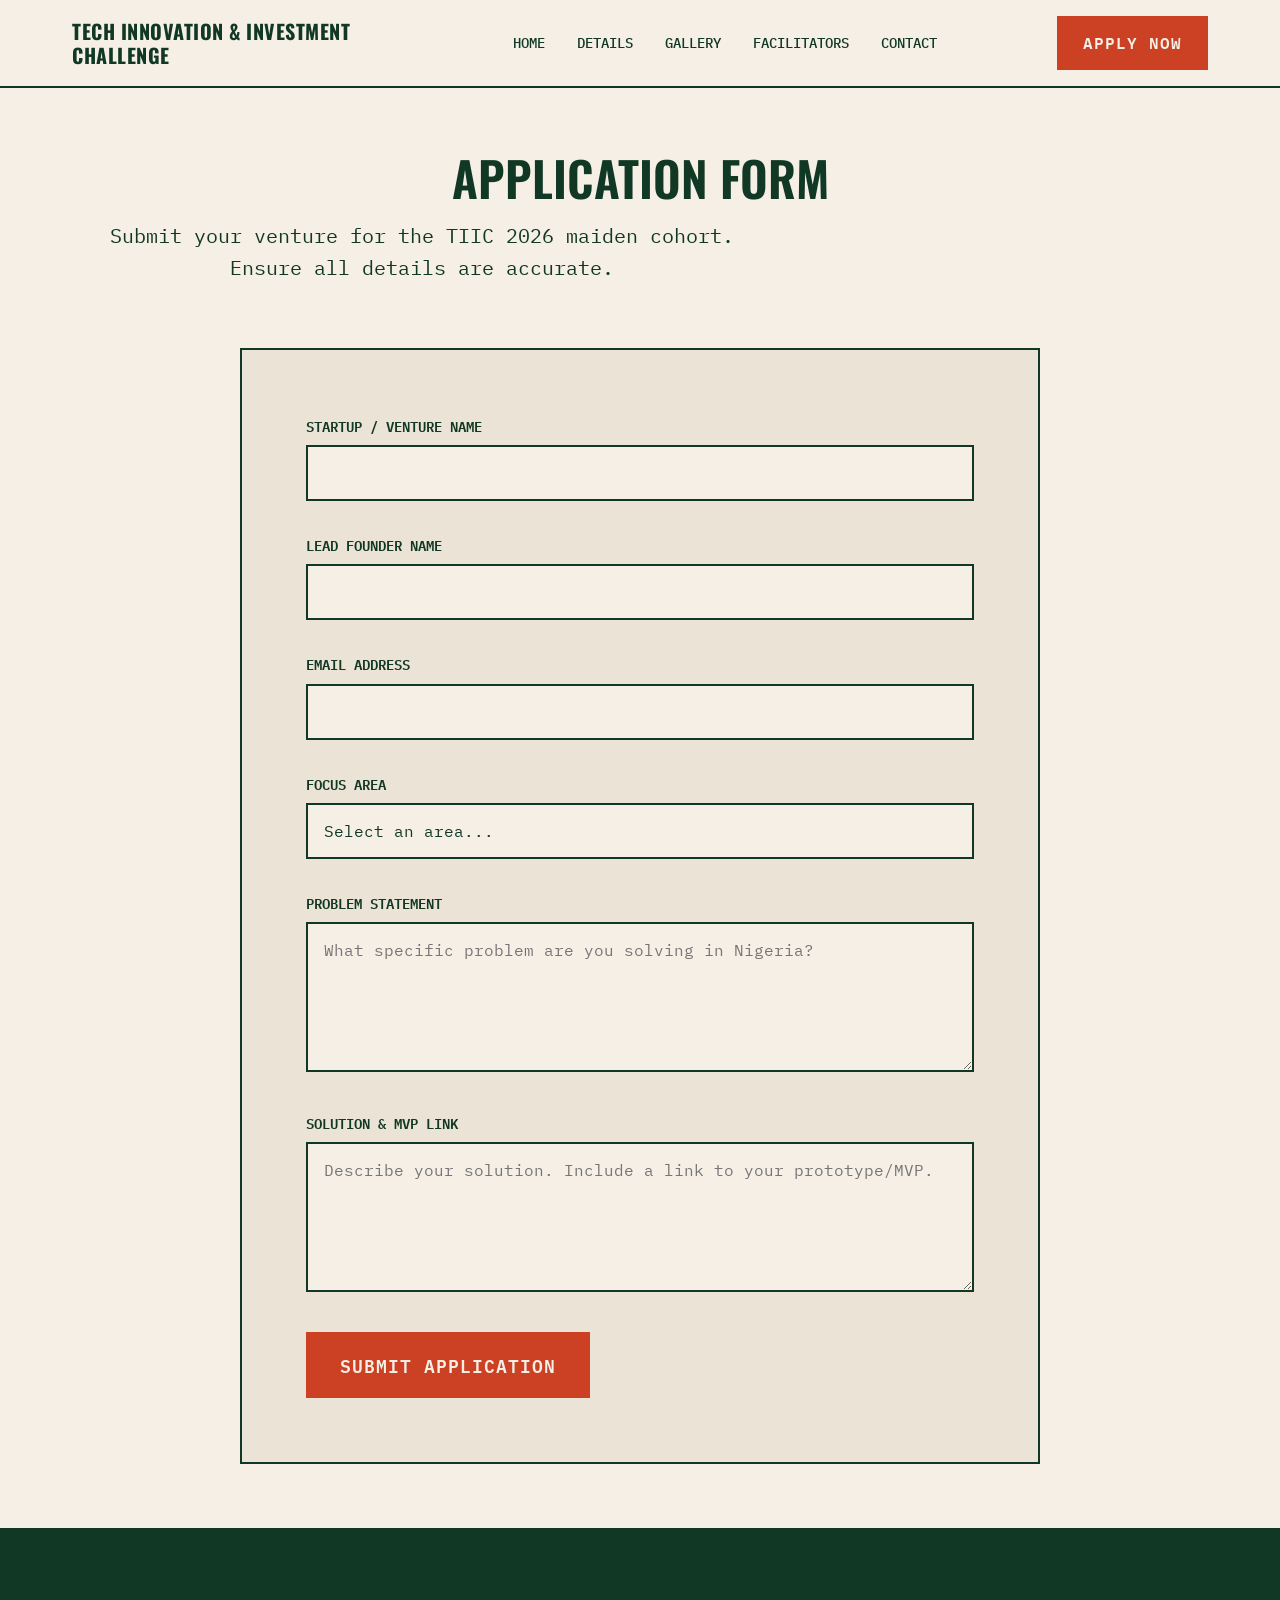
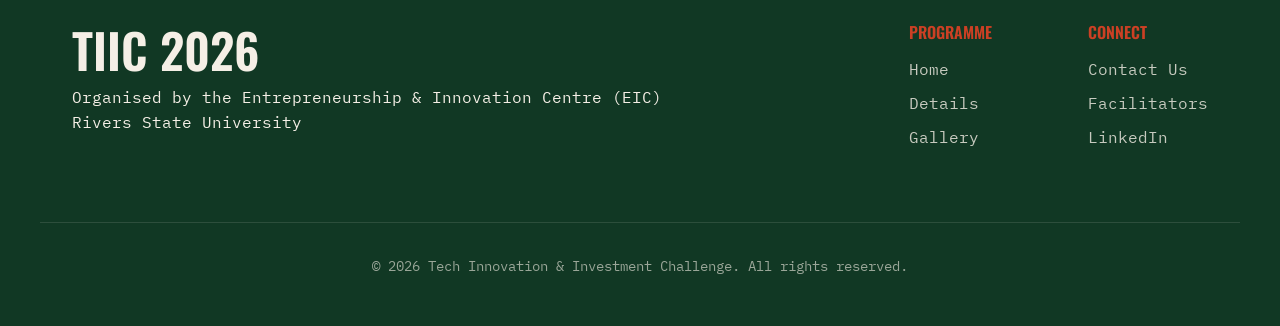
==== apply.html @ ac6bfbfc "Initial commit" ====
<!DOCTYPE html>
<html lang="en">
<head>
    <meta charset="UTF-8">
    <meta name="viewport" content="width=device-width, initial-scale=1.0">
    <title>Apply - TIIC 2026</title>
    <link rel="preconnect" href="https://fonts.googleapis.com">
    <link rel="preconnect" href="https://fonts.gstatic.com" crossorigin>
    <link href="https://fonts.googleapis.com/css2?family=IBM+Plex+Mono:wght@400;500;600&family=Oswald:wght@400;600;700&display=swap" rel="stylesheet">
    <link rel="stylesheet" href="style.css">
</head>
<body>
    <header class="site-header">
        <div class="container header-container">
            <div class="logo">
                <a href="index.html">
                    <span class="logo-abbr">TIIC</span>
                    <span class="logo-full">Tech Innovation &amp; Investment Challenge</span>
                </a>
            </div>
            <nav class="main-nav">
                <ul>
                    <li><a href="index.html">Home</a></li>
                    <li><a href="details.html">Details</a></li>
                    <li><a href="gallery.html">Gallery</a></li>
                    <li><a href="facilitators.html">Facilitators</a></li>
                    <li><a href="contact.html">Contact</a></li>
                </ul>
            </nav>
            <a href="apply.html" class="btn btn-primary cta-apply">Apply Now</a>
        </div>
    </header>

    <main>
        <section class="form-section">
            <div class="container">
                <div class="section-header text-center">
                    <h2>Application Form</h2>
                    <p class="section-lead">Submit your venture for the TIIC 2026 maiden cohort. Ensure all details are accurate.</p>
                </div>
                
                <div class="form-container">
                    <form action="#" method="POST">
                        <div class="form-group">
                            <label for="startup-name">Startup / Venture Name</label>
                            <input type="text" id="startup-name" class="form-control" required>
                        </div>
                        
                        <div class="form-group">
                            <label for="founder-name">Lead Founder Name</label>
                            <input type="text" id="founder-name" class="form-control" required>
                        </div>

                        <div class="form-group">
                            <label for="email">Email Address</label>
                            <input type="email" id="email" class="form-control" required>
                        </div>

                        <div class="form-group">
                            <label for="focus-area">Focus Area</label>
                            <select id="focus-area" class="form-control" required>
                                <option value="">Select an area...</option>
                                <option value="agritech">Agritech & Food Security</option>
                                <option value="healthtech">Healthtech & Biotech</option>
                                <option value="edtech">Edtech & Future of Work</option>
                                <option value="fintech">Fintech & Financial Inclusion</option>
                                <option value="cleantech">Cleantech & Renewable Energy</option>
                            </select>
                        </div>

                        <div class="form-group">
                            <label for="problem">Problem Statement</label>
                            <textarea id="problem" class="form-control" placeholder="What specific problem are you solving in Nigeria?" required></textarea>
                        </div>

                        <div class="form-group">
                            <label for="solution">Solution & MVP Link</label>
                            <textarea id="solution" class="form-control" placeholder="Describe your solution. Include a link to your prototype/MVP." required></textarea>
                        </div>

                        <button type="submit" class="btn btn-primary btn-large">Submit Application</button>
                    </form>
                </div>
            </div>
        </section>
    </main>

    <footer class="site-footer">
        <div class="container footer-container">
            <div class="footer-info">
                <h2>TIIC 2026</h2>
                <p>Organised by the Entrepreneurship & Innovation Centre (EIC)<br>Rivers State University</p>
            </div>
            <div class="footer-links">
                <div class="link-group">
                    <h4>Programme</h4>
                    <ul>
                        <li><a href="index.html">Home</a></li>
                        <li><a href="details.html">Details</a></li>
                        <li><a href="gallery.html">Gallery</a></li>
                    </ul>
                </div>
                <div class="link-group">
                    <h4>Connect</h4>
                    <ul>
                        <li><a href="contact.html">Contact Us</a></li>
                        <li><a href="facilitators.html">Facilitators</a></li>
                        <li><a href="#">LinkedIn</a></li>
                    </ul>
                </div>
            </div>
        </div>
        <div class="container footer-bottom">
            <p>&copy; 2026 Tech Innovation & Investment Challenge. All rights reserved.</p>
        </div>
    </footer>
    <script src="main.js"></script>
</body>
</html>
---- style.css ----
/* 
    TIIC 2026 - Stylesheet 
    Design Constraints: 
    - No navy/gold
    - No dotted pathways
    - No numbered circles for stages
    - No space grotesk / inter
    - No glassmorphism/gradient blobs
    - Fonts: Oswald (Display), IBM Plex Mono (Utility)
    - Colors: Deep green (Ink), Warm paper background, Red-Orange Accent
*/

:root {
    --bg-paper: #F5EFE6;
    --ink-dark: #113824;
    --ink-light: #2A5A41;
    --accent: #CC4024;
    --accent-hover: #A63018;
    
    --font-display: 'Oswald', sans-serif;
    --font-mono: 'IBM Plex Mono', monospace;
    --font-body: 'IBM Plex Mono', monospace;
    
    --spacing-sm: 1rem;
    --spacing-md: 2rem;
    --spacing-lg: 4rem;
    --spacing-xl: 6rem;
}

* {
    margin: 0;
    padding: 0;
    box-sizing: border-box;
}

body {
    background-color: var(--bg-paper);
    color: var(--ink-dark);
    font-family: var(--font-body);
    line-height: 1.6;
    font-size: 16px;
    -webkit-font-smoothing: antialiased;
}

h1, h2, h3, h4, h5, h6 {
    font-family: var(--font-display);
    text-transform: uppercase;
    line-height: 1.1;
    margin-bottom: var(--spacing-sm);
    font-weight: 600;
}

p {
    margin-bottom: var(--spacing-sm);
}

a {
    color: var(--ink-dark);
    text-decoration: none;
    transition: color 0.2s;
}

a:hover {
    color: var(--accent);
}

ul {
    list-style: none;
}

/* Layout */
.container {
    max-width: 1200px;
    margin: 0 auto;
    padding: 0 var(--spacing-md);
}

section {
    padding: var(--spacing-xl) 0;
    border-bottom: 2px solid var(--ink-dark);
}

section:last-of-type {
    border-bottom: none;
}

/* Buttons */
.btn {
    display: inline-block;
    font-family: var(--font-mono);
    font-weight: 600;
    padding: 0.75rem 1.5rem;
    text-transform: uppercase;
    letter-spacing: 1px;
    border: 2px solid var(--ink-dark);
    cursor: pointer;
    transition: all 0.2s;
}

.btn-primary {
    background-color: var(--accent);
    color: var(--bg-paper);
    border-color: var(--accent);
}

.btn-primary:hover {
    background-color: var(--accent-hover);
    color: var(--bg-paper);
    border-color: var(--accent-hover);
}

.btn-secondary {
    background-color: transparent;
    color: var(--ink-dark);
}

.btn-secondary:hover {
    background-color: var(--ink-dark);
    color: var(--bg-paper);
}

.btn-outline {
    background-color: transparent;
    color: var(--ink-dark);
}

.btn-outline:hover {
    background-color: var(--ink-dark);
    color: var(--bg-paper);
}

.btn-large {
    padding: 1rem 2rem;
    font-size: 1.125rem;
}

/* Header */
.site-header {
    border-bottom: 2px solid var(--ink-dark);
    padding: var(--spacing-sm) 0;
    position: sticky;
    top: 0;
    background-color: var(--bg-paper);
    z-index: 100;
}

.header-container {
    display: flex;
    justify-content: space-between;
    align-items: center;
}

.logo a {
    text-decoration: none;
    display: block;
    line-height: 1.2;
}

.logo-abbr {
    display: none;
}

.logo-full {
    font-family: var(--font-display);
    font-size: 1.25rem;
    font-weight: 700;
    text-transform: uppercase;
    letter-spacing: 0.5px;
    color: var(--ink-dark);
    opacity: 1;
    white-space: normal;
    word-break: keep-all;
    max-width: 320px;
    display: block;
}

.main-nav ul {
    display: flex;
    gap: var(--spacing-md);
    align-items: center;
}

.main-nav a {
    font-family: var(--font-mono);
    text-transform: uppercase;
    font-weight: 500;
    font-size: 0.85rem;
    position: relative;
    padding-bottom: 4px;
    color: var(--ink-dark);
}

/* Active page indicator */
.main-nav a.nav-active {
    color: var(--ink-dark);
}

.main-nav a.nav-active::after {
    content: '';
    position: absolute;
    bottom: -2px;
    left: 0;
    right: 0;
    height: 2px;
    background-color: var(--accent);
}

/* Hero Section */
.hero {
    padding: calc(var(--spacing-xl) * 1.5) 0;
    background-color: var(--ink-dark);
    color: var(--bg-paper);
    border-bottom: none;
}

.hero .hero-title {
    font-size: clamp(4rem, 8vw, 8rem);
    color: var(--bg-paper);
    margin-bottom: var(--spacing-md);
}

.hero .hero-subtitle {
    font-size: 1.25rem;
    max-width: 600px;
    margin-bottom: var(--spacing-lg);
    font-family: var(--font-mono);
}

.hero .btn-secondary {
    color: var(--bg-paper);
    border-color: var(--bg-paper);
}

.hero .btn-secondary:hover {
    background-color: var(--bg-paper);
    color: var(--ink-dark);
}

.hero-actions {
    display: flex;
    gap: var(--spacing-sm);
}

/* Section Headers */
.section-header {
    margin-bottom: var(--spacing-lg);
}

.section-header h2 {
    font-size: 3rem;
}

.section-lead {
    font-size: 1.25rem;
    max-width: 700px;
}

h2 {
    font-size: 3rem;
}

/* Grids */
.benefits-grid, .pillars-list, .support-grid {
    display: grid;
    grid-template-columns: repeat(auto-fit, minmax(300px, 1fr));
    gap: var(--spacing-md);
    border-top: 2px solid var(--ink-dark);
    padding-top: var(--spacing-md);
}

.vm-grid {
    display: grid;
    grid-template-columns: 1fr 1fr;
    gap: var(--spacing-lg);
}

.fe-grid {
    display: grid;
    grid-template-columns: repeat(auto-fit, minmax(300px, 1fr));
    gap: var(--spacing-md);
}

.benefit-card h3, .pillar h3, .support-item h3 {
    font-size: 1.5rem;
    margin-bottom: 0.5rem;
}

/* Specific styling for support */
.support-item {
    border-left: 2px solid var(--ink-dark);
    padding-left: var(--spacing-sm);
}

.mono-label {
    display: block;
    font-family: var(--font-mono);
    font-weight: 600;
    margin-bottom: 0.5rem;
    color: var(--accent);
}

/* Funnel Visual (The TIIC Journey) */
.journey-section {
    background-color: var(--ink-dark);
    color: var(--bg-paper);
}

.journey-section h2 {
    color: var(--bg-paper);
}

.journey-intro {
    margin-bottom: var(--spacing-lg);
}

.funnel-container {
    display: flex;
    flex-direction: column;
    align-items: center;
    gap: 1rem;
}

.funnel-stage {
    background-color: var(--bg-paper);
    color: var(--ink-dark);
    padding: var(--spacing-md);
    text-align: center;
    border: 2px solid var(--ink-dark);
}

.stage-label {
    display: block;
    font-family: var(--font-mono);
    font-weight: 600;
    text-transform: uppercase;
    font-size: 0.875rem;
    margin-bottom: 0.5rem;
    color: var(--accent);
}

/* Creating the funnel shape by decreasing width */
.stage-1 { width: 100%; }
.stage-2 { width: 85%; }
.stage-3 { width: 70%; }
.stage-4 { width: 55%; }
.stage-5 { width: 40%; background-color: var(--accent); color: var(--bg-paper); border-color: var(--accent); }
.stage-5 .stage-label { color: var(--bg-paper); }

.stage-content h3 {
    font-size: 1.5rem;
    margin-bottom: 0.5rem;
}

/* Timeline Ledger */
.timeline-intro {
    margin-bottom: var(--spacing-lg);
}

.timeline-ledger {
    border: 2px solid var(--ink-dark);
}

.ledger-row {
    display: flex;
    border-bottom: 2px solid var(--ink-dark);
}

.ledger-row:last-child {
    border-bottom: none;
}

.header-row {
    background-color: var(--ink-dark);
    color: var(--bg-paper);
    font-family: var(--font-display);
    text-transform: uppercase;
}

.ledger-date {
    flex: 0 0 250px;
    padding: var(--spacing-sm);
    border-right: 2px solid var(--ink-dark);
    font-weight: 600;
}

.header-row .ledger-date {
    border-right-color: var(--bg-paper);
}

.ledger-milestone {
    flex: 1;
    padding: var(--spacing-sm);
}

/* Lists */
.ledger-list {
    border-top: 2px solid var(--ink-dark);
}

.ledger-list li {
    padding: var(--spacing-sm) 0;
    border-bottom: 1px solid rgba(17, 56, 36, 0.2);
}

/* Message Section */
.message-box {
    border: 2px solid var(--ink-dark);
    padding: var(--spacing-lg);
    background-color: #EBE3D5;
}

.eic-quote {
    font-family: var(--font-display);
    font-size: 2rem;
    line-height: 1.3;
    margin: var(--spacing-md) 0;
    text-transform: none;
}

/* CTA */
.final-cta-section {
    background-color: var(--ink-dark);
    color: var(--bg-paper);
    text-align: center;
}

.final-cta-section h2 {
    color: var(--bg-paper);
}

.text-center {
    text-align: center;
}

.cta-group {
    display: flex;
    justify-content: center;
    gap: var(--spacing-md);
    margin-top: var(--spacing-md);
}

.final-cta-section .btn-outline {
    border-color: var(--bg-paper);
    color: var(--bg-paper);
}

.final-cta-section .btn-outline:hover {
    background-color: var(--bg-paper);
    color: var(--ink-dark);
}

/* Footer */
.site-footer {
    background-color: var(--ink-dark);
    color: var(--bg-paper);
    padding: var(--spacing-xl) 0 var(--spacing-md);
}

.site-footer a {
    color: var(--bg-paper);
    opacity: 0.8;
}

.site-footer a:hover {
    opacity: 1;
    color: var(--accent);
}

.footer-container {
    display: flex;
    justify-content: space-between;
    margin-bottom: var(--spacing-lg);
}

.footer-info h2 {
    color: var(--bg-paper);
    margin-bottom: 0.5rem;
}

.footer-links {
    display: flex;
    gap: var(--spacing-xl);
}

.link-group h4 {
    color: var(--accent);
    margin-bottom: 1rem;
}

.link-group ul li {
    margin-bottom: 0.5rem;
}

.footer-bottom {
    border-top: 1px solid rgba(245, 239, 230, 0.2);
    padding-top: var(--spacing-md);
    text-align: center;
    font-size: 0.875rem;
    opacity: 0.6;
}

/* Responsive */
@media (max-width: 900px) {
    .header-container {
        flex-wrap: wrap;
        gap: 0.75rem;
        padding: 0.75rem var(--spacing-md);
    }

    .logo {
        flex: 1;
    }

    /* Keep CTA visible — shrink it */
    .cta-apply {
        font-size: 0.8rem;
        padding: 0.5rem 1rem;
    }

    /* Nav scrolls horizontally below logo row */
    .main-nav {
        order: 3;
        width: 100%;
        overflow-x: auto;
        -webkit-overflow-scrolling: touch;
        scrollbar-width: none;
    }

    .main-nav::-webkit-scrollbar {
        display: none;
    }

    .main-nav ul {
        flex-wrap: nowrap;
        gap: 1.25rem;
        padding-bottom: 4px;
    }

    .main-nav a {
        white-space: nowrap;
        font-size: 0.78rem;
    }

    .vm-grid {
        grid-template-columns: 1fr;
    }

    .ledger-row {
        flex-direction: column;
    }

    .ledger-date {
        border-right: none;
        border-bottom: 1px solid var(--ink-dark);
        flex: auto;
    }

    .header-row {
        display: none;
    }

    .funnel-stage {
        width: 100% !important;
    }

    .cta-group {
        flex-direction: column;
        align-items: center;
    }

    .footer-container {
        flex-direction: column;
        gap: 2rem;
    }

    .footer-links {
        gap: var(--spacing-md);
    }

    .form-container {
        padding: var(--spacing-md);
    }

    h2 {
        font-size: 2.25rem;
    }

    .section-lead {
        font-size: 1rem;
    }

    .fe-grid {
        grid-template-columns: 1fr;
    }

    .benefits-grid, .pillars-list, .support-grid {
        grid-template-columns: 1fr;
    }
}

@media (max-width: 480px) {
    .hero .hero-title {
        font-size: 3.5rem;
    }

    .hero-actions {
        flex-direction: column;
        gap: 0.75rem;
    }

    .hero-actions .btn {
        text-align: center;
    }

    section {
        padding: var(--spacing-lg) 0;
    }

    .message-box {
        padding: var(--spacing-md);
    }

    .eic-quote {
        font-size: 1.4rem;
    }
}

/* Forms (Apply & Contact) */
.form-section {
    padding: var(--spacing-lg) 0;
}

.form-container {
    max-width: 800px;
    margin: 0 auto;
    background-color: #EBE3D5;
    padding: var(--spacing-lg);
    border: 2px solid var(--ink-dark);
}

.form-group {
    margin-bottom: var(--spacing-md);
}

.form-group label {
    display: block;
    font-family: var(--font-mono);
    font-weight: 600;
    margin-bottom: 0.5rem;
    text-transform: uppercase;
    font-size: 0.9rem;
}

.form-control {
    width: 100%;
    padding: 1rem;
    font-family: var(--font-body);
    font-size: 1rem;
    color: var(--ink-dark);
    background-color: var(--bg-paper);
    border: 2px solid var(--ink-dark);
    transition: border-color 0.2s;
}

.form-control:focus {
    outline: none;
    border-color: var(--accent);
}

textarea.form-control {
    resize: vertical;
    min-height: 150px;
}

select.form-control {
    appearance: none;
    border-radius: 0;
}

/* Gallery Grid */
.gallery-section {
    padding: var(--spacing-lg) 0;
}

.gallery-grid {
    display: grid;
    grid-template-columns: repeat(auto-fill, minmax(300px, 1fr));
    gap: var(--spacing-md);
}

.gallery-item {
    aspect-ratio: 1;
    background-color: var(--ink-dark);
    border: 2px solid var(--ink-dark);
    display: flex;
    align-items: center;
    justify-content: center;
    overflow: hidden;
    position: relative;
}

.gallery-item img {
    width: 100%;
    height: 100%;
    object-fit: cover;
    opacity: 0.8;
    transition: opacity 0.3s;
}

.gallery-item:hover img {
    opacity: 1;
}

.gallery-placeholder-text {
    position: absolute;
    color: var(--bg-paper);
    font-family: var(--font-mono);
    text-transform: uppercase;
}

/* Facilitators Ledger */
.facilitators-section {
    padding: var(--spacing-lg) 0;
}

.facilitators-ledger {
    border: 2px solid var(--ink-dark);
    margin-top: var(--spacing-md);
}

.fac-row {
    display: flex;
    border-bottom: 2px solid var(--ink-dark);
}

.fac-row:last-child {
    border-bottom: none;
}

.fac-header {
    background-color: var(--ink-dark);
    color: var(--bg-paper);
    font-family: var(--font-display);
    text-transform: uppercase;
}

.fac-name {
    flex: 0 0 300px;
    padding: var(--spacing-sm);
    border-right: 2px solid var(--ink-dark);
    font-weight: 600;
}

.fac-header .fac-name, .fac-header .fac-role {
    border-right-color: var(--bg-paper);
}

.fac-role {
    flex: 0 0 250px;
    padding: var(--spacing-sm);
    border-right: 2px solid var(--ink-dark);
    font-family: var(--font-mono);
    font-size: 0.9rem;
}

.fac-bio {
    flex: 1;
    padding: var(--spacing-sm);
}

@media (max-width: 768px) {
    .fac-row {
        flex-direction: column;
    }
    
    .fac-name, .fac-role {
        border-right: none;
        border-bottom: 1px solid var(--ink-dark);
        flex: auto;
    }
    
    .fac-header {
        display: none;
    }
}
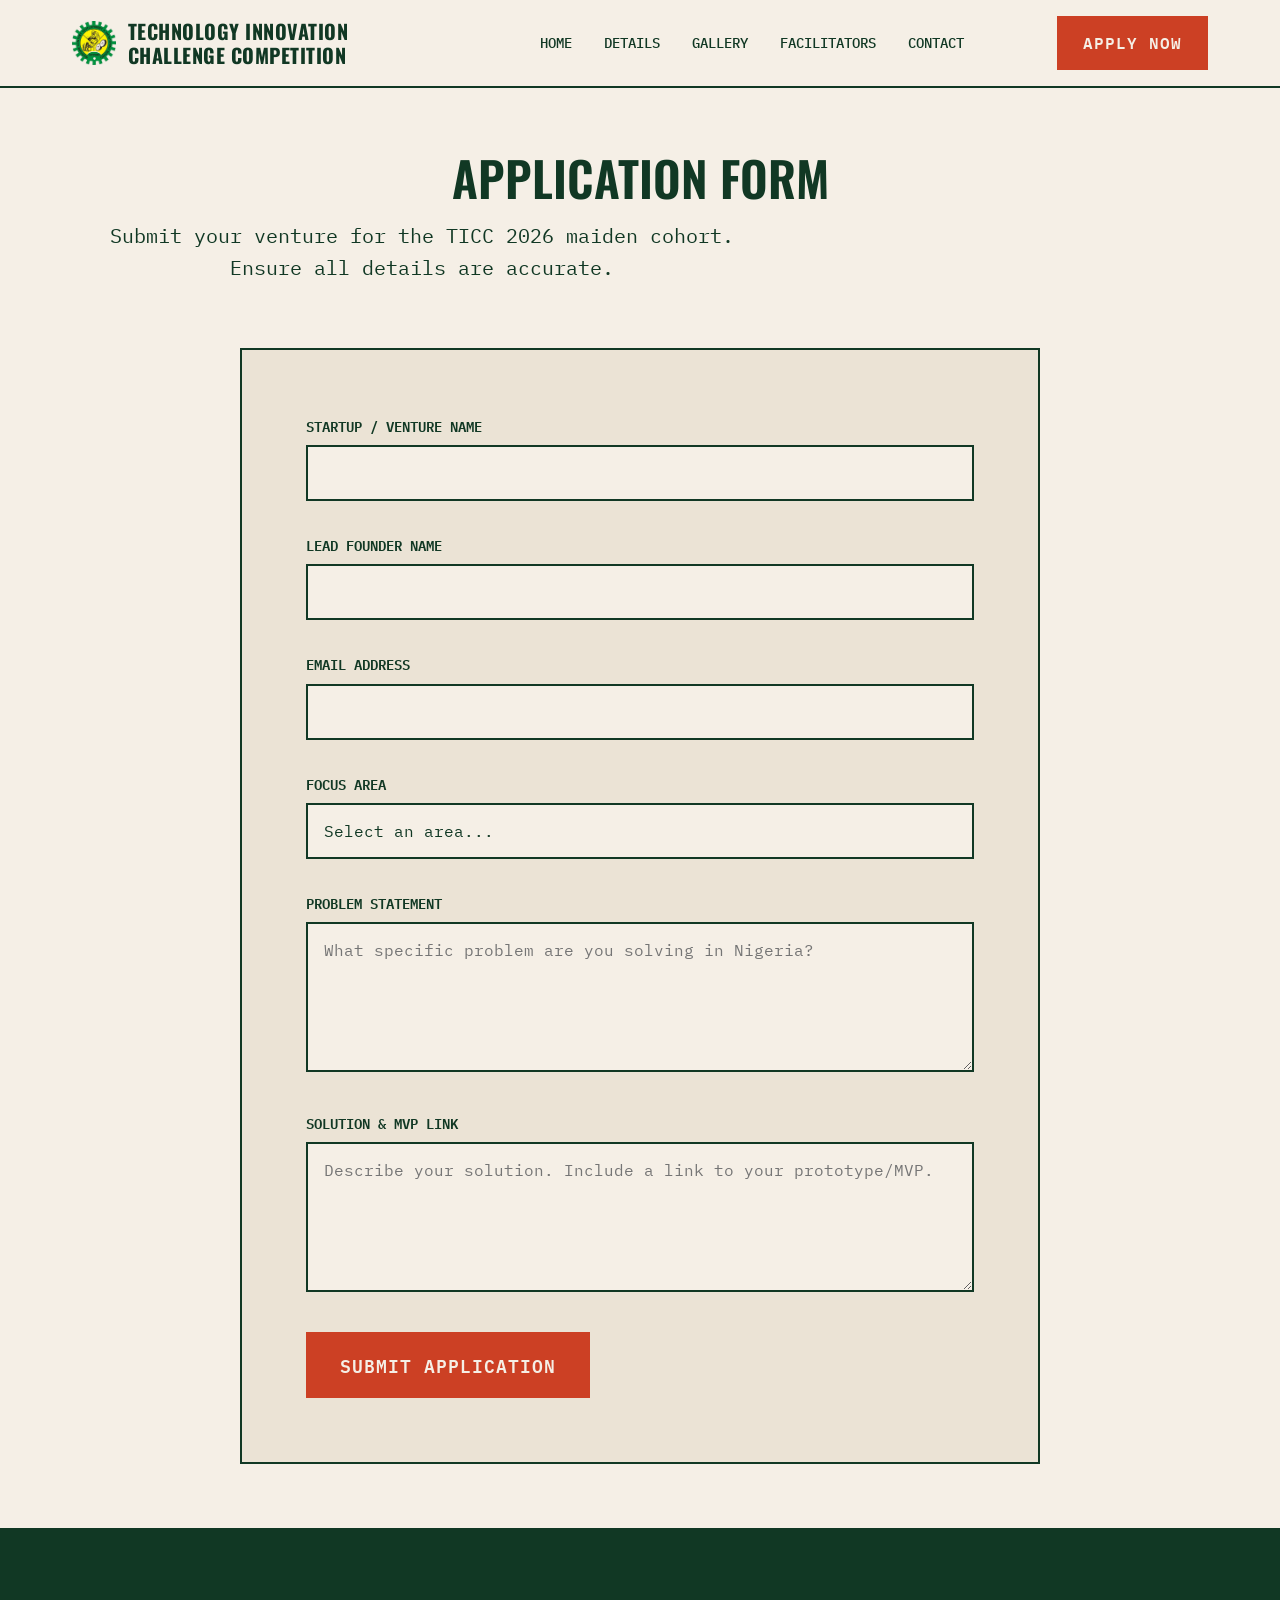
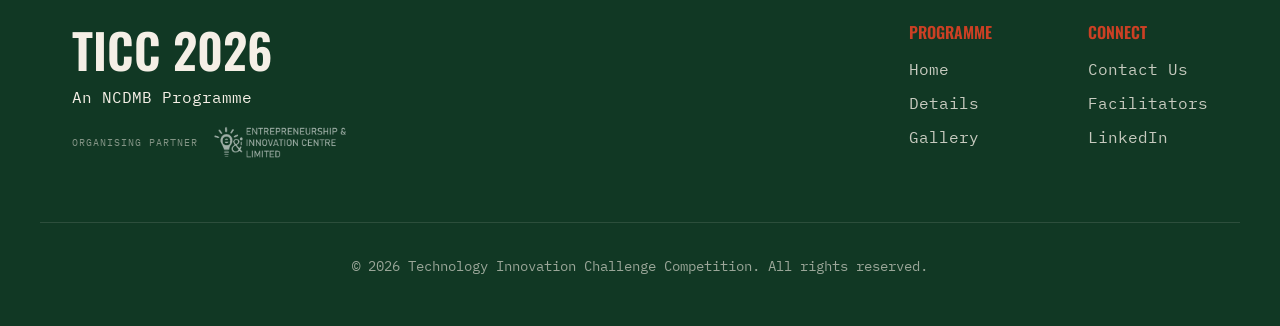
==== commit d5431cf4: "content update" ====
--- a/apply.html
+++ b/apply.html
@@ -3,7 +3,7 @@
 <head>
     <meta charset="UTF-8">
     <meta name="viewport" content="width=device-width, initial-scale=1.0">
-    <title>Apply - TIIC 2026</title>
+    <title>Apply - TICC 2026</title>
     <link rel="preconnect" href="https://fonts.googleapis.com">
     <link rel="preconnect" href="https://fonts.gstatic.com" crossorigin>
     <link href="https://fonts.googleapis.com/css2?family=IBM+Plex+Mono:wght@400;500;600&family=Oswald:wght@400;600;700&display=swap" rel="stylesheet">
@@ -14,8 +14,8 @@
         <div class="container header-container">
             <div class="logo">
                 <a href="index.html">
-                    <span class="logo-abbr">TIIC</span>
-                    <span class="logo-full">Tech Innovation &amp; Investment Challenge</span>
+                    <img src="NCDMB-LOGO.png" alt="NCDMB Logo" class="logo-img">
+                    <span class="logo-full">Technology Innovation Challenge Competition</span>
                 </a>
             </div>
             <nav class="main-nav">
@@ -36,7 +36,7 @@
             <div class="container">
                 <div class="section-header text-center">
                     <h2>Application Form</h2>
-                    <p class="section-lead">Submit your venture for the TIIC 2026 maiden cohort. Ensure all details are accurate.</p>
+                    <p class="section-lead">Submit your venture for the TICC 2026 maiden cohort. Ensure all details are accurate.</p>
                 </div>
                 
                 <div class="form-container">
@@ -88,8 +88,12 @@
     <footer class="site-footer">
         <div class="container footer-container">
             <div class="footer-info">
-                <h2>TIIC 2026</h2>
-                <p>Organised by the Entrepreneurship & Innovation Centre (EIC)<br>Rivers State University</p>
+                <h2>TICC 2026</h2>
+                <p>An NCDMB Programme</p>
+                <div class="footer-logo-block">
+                    <span style="font-size: 0.65rem; text-transform: uppercase; opacity: 0.5; font-family: var(--font-mono); display: block; letter-spacing: 1px;">Organising Partner</span>
+                    <img src="EIC_WORDMARK.png" alt="EIC Wordmark">
+                </div>
             </div>
             <div class="footer-links">
                 <div class="link-group">
@@ -111,7 +115,7 @@
             </div>
         </div>
         <div class="container footer-bottom">
-            <p>&copy; 2026 Tech Innovation & Investment Challenge. All rights reserved.</p>
+            <p>&copy; 2026 Technology Innovation Challenge Competition. All rights reserved.</p>
         </div>
     </footer>
     <script src="main.js"></script>
--- a/style.css
+++ b/style.css
@@ -152,8 +152,15 @@
 
 .logo a {
     text-decoration: none;
-    display: block;
+    display: flex;
+    align-items: center;
+    gap: 12px;
     line-height: 1.2;
+}
+
+.logo-img {
+    height: 44px;
+    width: auto;
 }
 
 .logo-abbr {
@@ -783,3 +790,132 @@
         display: none;
     }
 }
+
+/* Sponsors Section */
+.sponsors-section {
+    padding: var(--spacing-lg) 0;
+    background-color: var(--bg-paper);
+    border-bottom: 2px solid var(--ink-dark);
+}
+
+.sponsors-container {
+    display: flex;
+    flex-direction: column;
+    gap: var(--spacing-md);
+}
+
+.sponsors-header {
+    text-align: center;
+    margin-bottom: var(--spacing-md);
+}
+
+.sponsors-header h2 {
+    font-size: 2.5rem;
+    color: var(--ink-dark);
+}
+
+.sponsors-grid {
+    display: grid;
+    grid-template-columns: 1fr;
+    gap: var(--spacing-md);
+    align-items: stretch;
+}
+
+@media (min-width: 768px) {
+    .sponsors-grid {
+        grid-template-columns: 350px 1fr;
+    }
+}
+
+.sponsor-card {
+    border: 2px dashed var(--ink-dark);
+    padding: var(--spacing-md);
+    display: flex;
+    flex-direction: column;
+    justify-content: center;
+    align-items: center;
+    text-align: center;
+    background-color: transparent;
+    transition: all 0.2s;
+    min-height: 180px;
+}
+
+.sponsor-card.principal {
+    border: 3px solid var(--ink-dark);
+    background-color: var(--ink-dark);
+    color: var(--bg-paper);
+}
+
+.sponsor-card.principal h3 {
+    font-family: var(--font-display);
+    font-size: 2rem;
+    margin-bottom: 0.5rem;
+    color: var(--accent);
+    letter-spacing: 1.5px;
+}
+
+.sponsor-card.principal p {
+    font-family: var(--font-mono);
+    font-size: 0.8rem;
+    text-transform: uppercase;
+    opacity: 0.9;
+    margin-bottom: 0;
+}
+
+.sponsor-card.principal .sponsor-tag {
+    font-family: var(--font-mono);
+    font-size: 0.75rem;
+    background-color: var(--accent);
+    color: var(--bg-paper);
+    padding: 0.25rem 0.5rem;
+    text-transform: uppercase;
+    font-weight: 600;
+    margin-bottom: 1rem;
+    letter-spacing: 1px;
+}
+
+.partners-subgrid {
+    display: grid;
+    grid-template-columns: repeat(auto-fit, minmax(200px, 1fr));
+    gap: var(--spacing-sm);
+}
+
+.sponsor-card.partner {
+    color: var(--ink-dark);
+    opacity: 0.75;
+}
+
+.sponsor-card.partner:hover {
+    opacity: 1;
+    border-style: solid;
+    background-color: rgba(17, 56, 36, 0.05);
+}
+
+.sponsor-card.partner h4 {
+    font-family: var(--font-mono);
+    font-size: 0.9rem;
+    margin-bottom: 0;
+}
+
+/* Footer Logos */
+.footer-logo-block {
+    display: flex;
+    align-items: center;
+    gap: 15px;
+    margin-top: 15px;
+}
+
+.footer-logo-block img {
+    height: 32px;
+    width: auto;
+    object-fit: contain;
+    filter: brightness(0) invert(1);
+    opacity: 0.6;
+    transition: opacity 0.2s;
+}
+
+.footer-logo-block img:hover {
+    opacity: 0.95;
+}
+
+
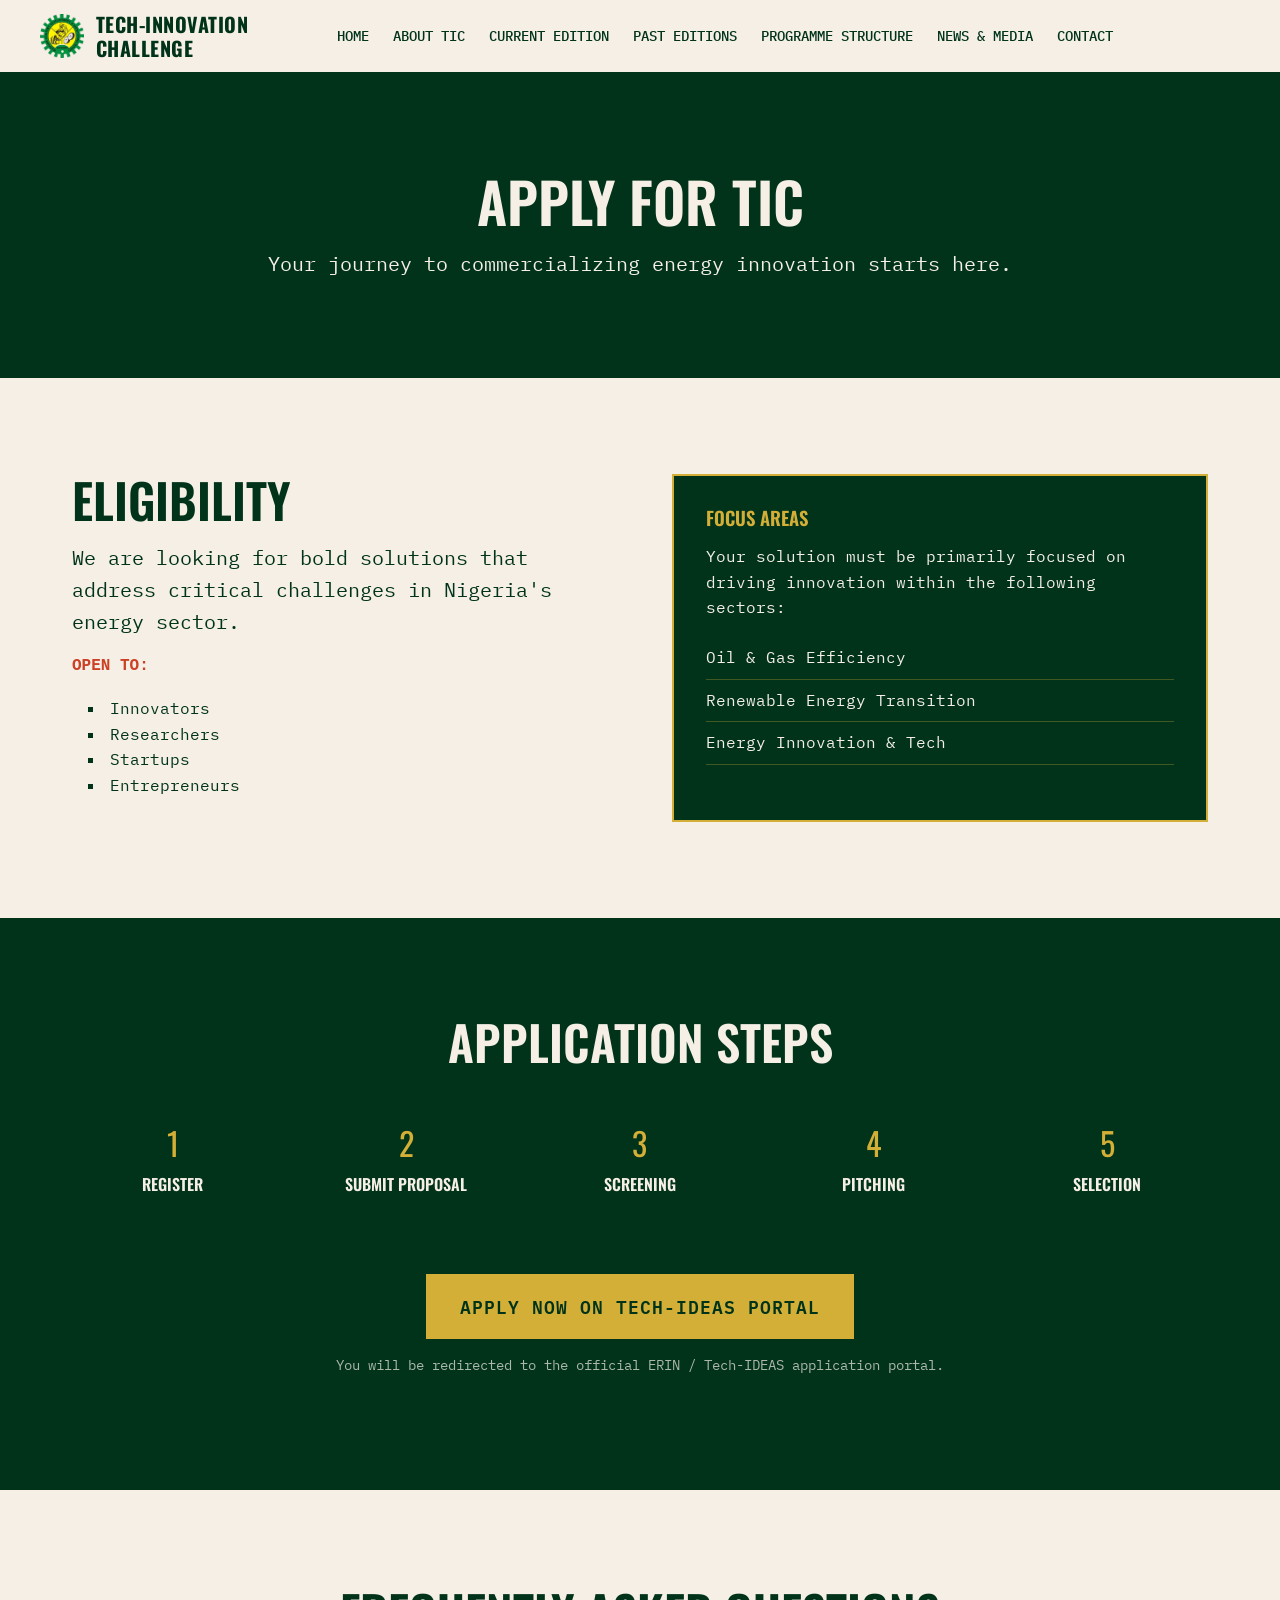
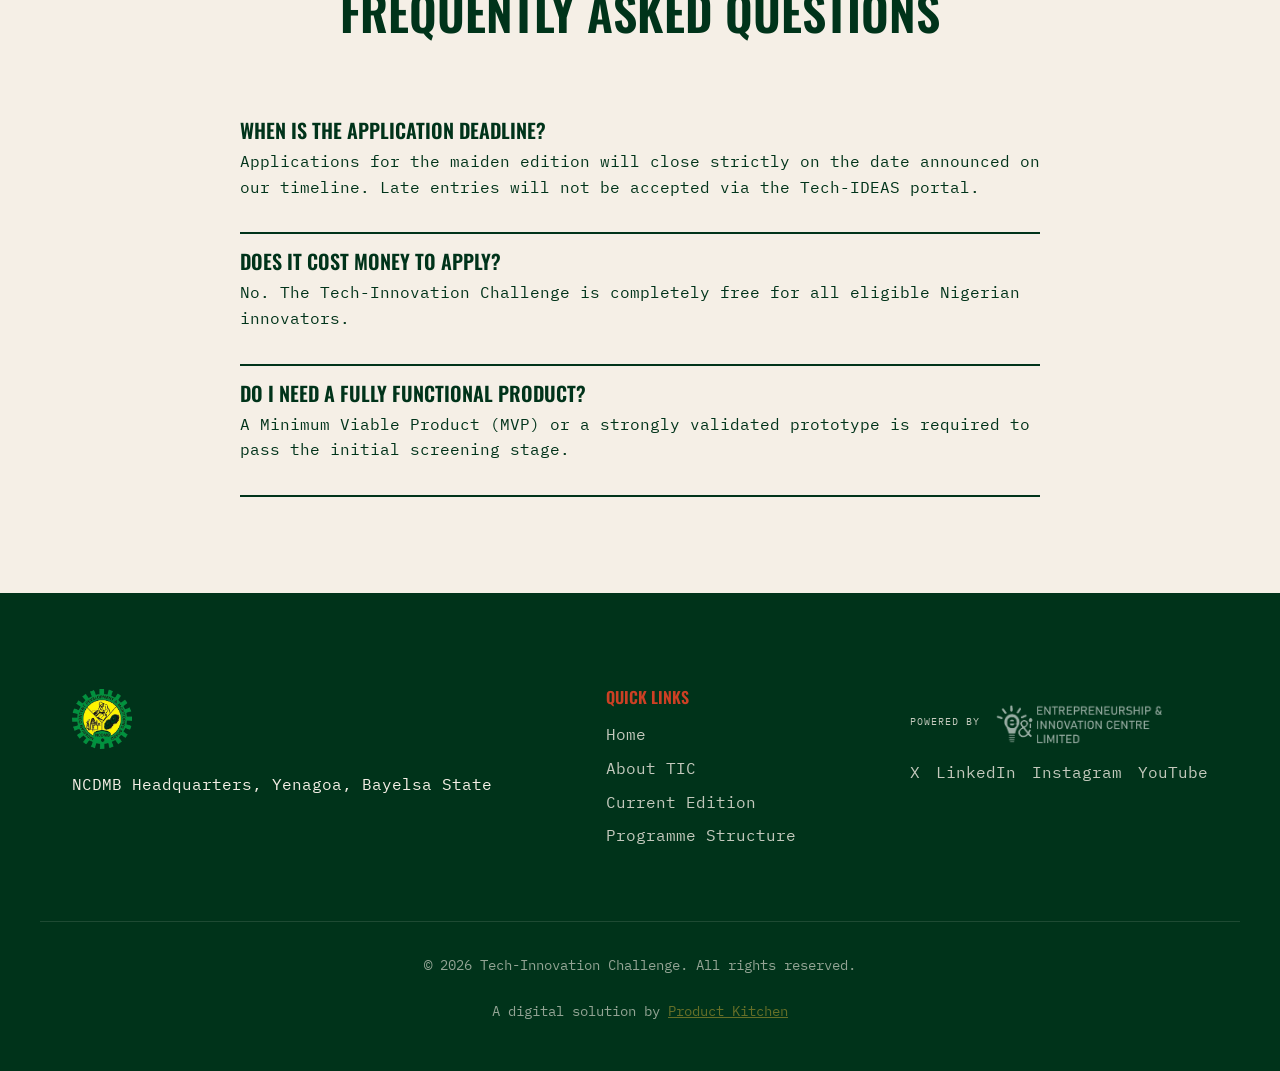
==== commit 250b4bb8: "structure and content refix" ====
--- a/apply.html
+++ b/apply.html
@@ -3,119 +3,184 @@
 <head>
     <meta charset="UTF-8">
     <meta name="viewport" content="width=device-width, initial-scale=1.0">
-    <title>Apply - TICC 2026</title>
+    <title>Apply - Tech-Innovation Challenge</title>
     <link rel="preconnect" href="https://fonts.googleapis.com">
     <link rel="preconnect" href="https://fonts.gstatic.com" crossorigin>
     <link href="https://fonts.googleapis.com/css2?family=IBM+Plex+Mono:wght@400;500;600&family=Oswald:wght@400;600;700&display=swap" rel="stylesheet">
     <link rel="stylesheet" href="style.css">
 </head>
 <body>
+    <!-- Global Header -->
     <header class="site-header">
         <div class="container header-container">
             <div class="logo">
                 <a href="index.html">
                     <img src="NCDMB-LOGO.png" alt="NCDMB Logo" class="logo-img">
-                    <span class="logo-full">Technology Innovation Challenge Competition</span>
+                    <span class="logo-full">Tech-Innovation Challenge</span>
                 </a>
             </div>
             <nav class="main-nav">
                 <ul>
                     <li><a href="index.html">Home</a></li>
-                    <li><a href="details.html">Details</a></li>
-                    <li><a href="gallery.html">Gallery</a></li>
-                    <li><a href="facilitators.html">Facilitators</a></li>
+                    <li><a href="about.html">About TIC</a></li>
+                    <li class="has-dropdown">
+                        <a href="current-edition.html">Current Edition</a>
+                        <ul class="dropdown-menu">
+                            <li><a href="current-edition.html#overview">Overview</a></li>
+                            <li><a href="timeline.html">Timeline</a></li>
+                            <li><a href="judges-mentors.html">Judges & Mentors</a></li>
+                            <li><a href="finalists-winners.html">Finalists</a></li>
+                            <li><a href="current-edition.html#bootcamp">Bootcamp</a></li>
+                            <li><a href="current-edition.html#finals">Finals</a></li>
+                            <li><a href="news-media.html">Media Gallery</a></li>
+                        </ul>
+                    </li>
+                    <li><a href="past-editions.html">Past Editions</a></li>
+                    <li><a href="programme-structure.html">Programme Structure</a></li>
+                    <li><a href="news-media.html">News & Media</a></li>
                     <li><a href="contact.html">Contact</a></li>
                 </ul>
             </nav>
-            <a href="apply.html" class="btn btn-primary cta-apply">Apply Now</a>
+            <div class="header-right" style="display: flex; align-items: center; gap: 1rem;">
+                <div style="text-align: right; line-height: 1.1; display: none;">
+                    <span style="font-size: 0.6rem; text-transform: uppercase; font-family: var(--font-mono); display: block;">Powered by</span>
+                    <strong style="font-size: 0.8rem; font-family: var(--font-display);">EICL</strong>
+                </div>
+                <!-- Since we are on apply page, we don't necessarily need the button, or we can just leave it -->
+                <a href="apply.html" class="btn btn-primary cta-apply" style="visibility: hidden;">Apply Now</a>
+            </div>
         </div>
     </header>
 
     <main>
-        <section class="form-section">
+        <!-- Hero Banner -->
+        <section class="page-hero">
+            <div class="container">
+                <h1>Apply for TIC</h1>
+                <p class="subtitle">Your journey to commercializing energy innovation starts here.</p>
+            </div>
+        </section>
+
+        <!-- Eligibility Section -->
+        <section class="about-section">
+            <div class="container">
+                <div class="vm-grid">
+                    <div>
+                        <h2>Eligibility</h2>
+                        <p class="section-lead">We are looking for bold solutions that address critical challenges in Nigeria's energy sector.</p>
+                        <p style="margin-top: 1rem; font-family: var(--font-mono); font-weight: bold; color: var(--accent);">OPEN TO:</p>
+                        <ul style="list-style: square inside; margin-left: 1rem; margin-bottom: 1.5rem;">
+                            <li>Innovators</li>
+                            <li>Researchers</li>
+                            <li>Startups</li>
+                            <li>Entrepreneurs</li>
+                        </ul>
+                    </div>
+                    <div style="background-color: var(--ink-dark); color: var(--bg-paper); padding: 2rem; border: 2px solid var(--gold);">
+                        <h3 style="color: var(--gold); margin-bottom: 1rem;">Focus Areas</h3>
+                        <p>Your solution must be primarily focused on driving innovation within the following sectors:</p>
+                        <ul style="list-style: none; margin-top: 1rem;">
+                            <li style="padding: 0.5rem 0; border-bottom: 1px solid rgba(212, 175, 55, 0.3);">Oil & Gas Efficiency</li>
+                            <li style="padding: 0.5rem 0; border-bottom: 1px solid rgba(212, 175, 55, 0.3);">Renewable Energy Transition</li>
+                            <li style="padding: 0.5rem 0; border-bottom: 1px solid rgba(212, 175, 55, 0.3);">Energy Innovation & Tech</li>
+                        </ul>
+                    </div>
+                </div>
+            </div>
+        </section>
+
+        <!-- Application Steps -->
+        <section class="journey-section">
+            <div class="container text-center">
+                <h2>Application Steps</h2>
+                <div class="fe-grid" style="margin-top: 2rem; grid-template-columns: repeat(5, 1fr);">
+                    <div style="padding: 1rem;">
+                        <span style="font-family: var(--font-display); font-size: 2rem; color: var(--gold); display: block;">1</span>
+                        <h4 style="color: var(--bg-paper); margin-top: 0.5rem;">Register</h4>
+                    </div>
+                    <div style="padding: 1rem;">
+                        <span style="font-family: var(--font-display); font-size: 2rem; color: var(--gold); display: block;">2</span>
+                        <h4 style="color: var(--bg-paper); margin-top: 0.5rem;">Submit Proposal</h4>
+                    </div>
+                    <div style="padding: 1rem;">
+                        <span style="font-family: var(--font-display); font-size: 2rem; color: var(--gold); display: block;">3</span>
+                        <h4 style="color: var(--bg-paper); margin-top: 0.5rem;">Screening</h4>
+                    </div>
+                    <div style="padding: 1rem;">
+                        <span style="font-family: var(--font-display); font-size: 2rem; color: var(--gold); display: block;">4</span>
+                        <h4 style="color: var(--bg-paper); margin-top: 0.5rem;">Pitching</h4>
+                    </div>
+                    <div style="padding: 1rem;">
+                        <span style="font-family: var(--font-display); font-size: 2rem; color: var(--gold); display: block;">5</span>
+                        <h4 style="color: var(--bg-paper); margin-top: 0.5rem;">Selection</h4>
+                    </div>
+                </div>
+                
+                <div style="margin-top: 3rem;">
+                    <a href="https://tech-ideas.ncdmb.gov.ng/" target="_blank" class="btn btn-primary btn-large" style="background-color: var(--gold); color: var(--ink-dark); border-color: var(--gold);">Apply Now on Tech-IDEAS Portal</a>
+                    <p style="margin-top: 1rem; font-family: var(--font-mono); font-size: 0.85rem; color: rgba(245, 239, 230, 0.7);">You will be redirected to the official ERIN / Tech-IDEAS application portal.</p>
+                </div>
+            </div>
+        </section>
+
+        <!-- FAQ Area -->
+        <section class="about-section">
             <div class="container">
                 <div class="section-header text-center">
-                    <h2>Application Form</h2>
-                    <p class="section-lead">Submit your venture for the TICC 2026 maiden cohort. Ensure all details are accurate.</p>
+                    <h2>Frequently Asked Questions</h2>
                 </div>
-                
-                <div class="form-container">
-                    <form action="#" method="POST">
-                        <div class="form-group">
-                            <label for="startup-name">Startup / Venture Name</label>
-                            <input type="text" id="startup-name" class="form-control" required>
-                        </div>
-                        
-                        <div class="form-group">
-                            <label for="founder-name">Lead Founder Name</label>
-                            <input type="text" id="founder-name" class="form-control" required>
-                        </div>
-
-                        <div class="form-group">
-                            <label for="email">Email Address</label>
-                            <input type="email" id="email" class="form-control" required>
-                        </div>
-
-                        <div class="form-group">
-                            <label for="focus-area">Focus Area</label>
-                            <select id="focus-area" class="form-control" required>
-                                <option value="">Select an area...</option>
-                                <option value="agritech">Agritech & Food Security</option>
-                                <option value="healthtech">Healthtech & Biotech</option>
-                                <option value="edtech">Edtech & Future of Work</option>
-                                <option value="fintech">Fintech & Financial Inclusion</option>
-                                <option value="cleantech">Cleantech & Renewable Energy</option>
-                            </select>
-                        </div>
-
-                        <div class="form-group">
-                            <label for="problem">Problem Statement</label>
-                            <textarea id="problem" class="form-control" placeholder="What specific problem are you solving in Nigeria?" required></textarea>
-                        </div>
-
-                        <div class="form-group">
-                            <label for="solution">Solution & MVP Link</label>
-                            <textarea id="solution" class="form-control" placeholder="Describe your solution. Include a link to your prototype/MVP." required></textarea>
-                        </div>
-
-                        <button type="submit" class="btn btn-primary btn-large">Submit Application</button>
-                    </form>
+                <div style="max-width: 800px; margin: 0 auto;">
+                    <div style="border-bottom: 2px solid var(--ink-dark); padding: 1rem 0;">
+                        <h4 style="font-size: 1.25rem; margin-bottom: 0.5rem;">When is the application deadline?</h4>
+                        <p>Applications for the maiden edition will close strictly on the date announced on our timeline. Late entries will not be accepted via the Tech-IDEAS portal.</p>
+                    </div>
+                    <div style="border-bottom: 2px solid var(--ink-dark); padding: 1rem 0;">
+                        <h4 style="font-size: 1.25rem; margin-bottom: 0.5rem;">Does it cost money to apply?</h4>
+                        <p>No. The Tech-Innovation Challenge is completely free for all eligible Nigerian innovators.</p>
+                    </div>
+                    <div style="border-bottom: 2px solid var(--ink-dark); padding: 1rem 0;">
+                        <h4 style="font-size: 1.25rem; margin-bottom: 0.5rem;">Do I need a fully functional product?</h4>
+                        <p>A Minimum Viable Product (MVP) or a strongly validated prototype is required to pass the initial screening stage.</p>
+                    </div>
                 </div>
             </div>
         </section>
     </main>
 
+    <!-- Global Footer -->
     <footer class="site-footer">
         <div class="container footer-container">
             <div class="footer-info">
-                <h2>TICC 2026</h2>
-                <p>An NCDMB Programme</p>
-                <div class="footer-logo-block">
-                    <span style="font-size: 0.65rem; text-transform: uppercase; opacity: 0.5; font-family: var(--font-mono); display: block; letter-spacing: 1px;">Organising Partner</span>
-                    <img src="EIC_WORDMARK.png" alt="EIC Wordmark">
-                </div>
+                <img src="NCDMB-LOGO.png" alt="NCDMB Logo" style="height: 60px; margin-bottom: 1rem;">
+                <p>NCDMB Headquarters, Yenagoa, Bayelsa State</p>
             </div>
             <div class="footer-links">
                 <div class="link-group">
-                    <h4>Programme</h4>
+                    <h4>Quick Links</h4>
                     <ul>
                         <li><a href="index.html">Home</a></li>
-                        <li><a href="details.html">Details</a></li>
-                        <li><a href="gallery.html">Gallery</a></li>
+                        <li><a href="about.html">About TIC</a></li>
+                        <li><a href="current-edition.html">Current Edition</a></li>
+                        <li><a href="programme-structure.html">Programme Structure</a></li>
                     </ul>
                 </div>
-                <div class="link-group">
-                    <h4>Connect</h4>
-                    <ul>
-                        <li><a href="contact.html">Contact Us</a></li>
-                        <li><a href="facilitators.html">Facilitators</a></li>
-                        <li><a href="#">LinkedIn</a></li>
-                    </ul>
+            </div>
+            <div class="footer-info text-center">
+                <div class="footer-logo-block">
+                    <span style="font-size: 0.65rem; text-transform: uppercase; opacity: 0.8; font-family: var(--font-mono); display: block; letter-spacing: 1px; margin-bottom: 5px;">Powered by</span>
+                    <img src="EIC_WORDMARK.png" alt="EIC Wordmark" style="height: 40px; filter: brightness(0) invert(1);">
+                </div>
+                <div style="margin-top: 1rem; display: flex; gap: 1rem; justify-content: center;">
+                    <a href="#">X</a>
+                    <a href="#">LinkedIn</a>
+                    <a href="#">Instagram</a>
+                    <a href="#">YouTube</a>
                 </div>
             </div>
         </div>
         <div class="container footer-bottom">
-            <p>&copy; 2026 Technology Innovation Challenge Competition. All rights reserved.</p>
+            <p>&copy; 2026 Tech-Innovation Challenge. All rights reserved.</p>
+            <p>A digital solution by <a href="https://productkitchen.tech/" target="_blank">Product Kitchen</a></p>
         </div>
     </footer>
     <script src="main.js"></script>
--- a/style.css
+++ b/style.css
@@ -12,10 +12,12 @@
 
 :root {
     --bg-paper: #F5EFE6;
-    --ink-dark: #113824;
-    --ink-light: #2A5A41;
+    --ink-dark: #00331A; /* NCDMB darker green */
+    --ink-light: #008040; /* NCDMB primary green */
     --accent: #CC4024;
     --accent-hover: #A63018;
+    --gold: #D4AF37;
+    --gold-hover: #B5952F;
     
     --font-display: 'Oswald', sans-serif;
     --font-mono: 'IBM Plex Mono', monospace;
@@ -27,6 +29,12 @@
     --spacing-xl: 6rem;
 }
 
+html {
+    /* Force scrollbar always visible to prevent layout shift between pages */
+    overflow-y: scroll;
+    scroll-behavior: smooth;
+}
+
 * {
     margin: 0;
     padding: 0;
@@ -82,6 +90,12 @@
 
 section:last-of-type {
     border-bottom: none;
+}
+
+/* Prevent the .container class from adding padding inside the header
+   since .header-container already defines its own padding */
+.site-header .container {
+    padding: 0;
 }
 
 /* Buttons */
@@ -97,6 +111,15 @@
     transition: all 0.2s;
 }
 
+.cta-apply {
+    font-size: 0.75rem !important;
+    padding: 0.4rem 1rem !important;
+    letter-spacing: 0.5px;
+    white-space: nowrap;
+    flex-shrink: 0;
+}
+
+
 .btn-primary {
     background-color: var(--accent);
     color: var(--bg-paper);
@@ -137,17 +160,23 @@
 /* Header */
 .site-header {
     border-bottom: 2px solid var(--ink-dark);
-    padding: var(--spacing-sm) 0;
+    padding: 0.75rem 0;
     position: sticky;
     top: 0;
     background-color: var(--bg-paper);
-    z-index: 100;
+    z-index: 300;
 }
 
 .header-container {
     display: flex;
     justify-content: space-between;
     align-items: center;
+    gap: 1.5rem;
+    /* Standardize padding so it never shifts */
+    padding: 0 var(--spacing-md);
+    max-width: 1200px;
+    margin: 0 auto;
+    width: 100%;
 }
 
 .logo a {
@@ -183,8 +212,13 @@
 
 .main-nav ul {
     display: flex;
-    gap: var(--spacing-md);
+    gap: 1.5rem;
     align-items: center;
+    list-style: none;
+}
+
+.main-nav > ul > li {
+    position: relative;
 }
 
 .main-nav a {
@@ -195,42 +229,112 @@
     position: relative;
     padding-bottom: 4px;
     color: var(--ink-dark);
-}
-
-/* Active page indicator */
-.main-nav a.nav-active {
-    color: var(--ink-dark);
-}
-
-.main-nav a.nav-active::after {
+    white-space: nowrap;
+}
+
+/* Active page indicator — only on top-level nav links */
+.main-nav > ul > li > a.nav-active::after,
+.main-nav > ul > li > a:hover::after {
     content: '';
     position: absolute;
     bottom: -2px;
     left: 0;
     right: 0;
     height: 2px;
-    background-color: var(--accent);
+    background-color: var(--gold);
+}
+
+/* Dropdown Menu — hidden by default, shown on hover */
+.has-dropdown {
+    position: relative;
+}
+
+.dropdown-menu {
+    position: absolute;
+    top: calc(100% + 6px);
+    left: 0;
+    background-color: var(--bg-paper);
+    min-width: 220px;
+    border: 2px solid var(--ink-dark);
+    border-top: 3px solid var(--gold);
+    visibility: hidden;
+    opacity: 0;
+    pointer-events: none;
+    display: flex;
+    flex-direction: column;
+    padding: 0;
+    z-index: 500;
+    transition: opacity 0.15s ease, visibility 0.15s ease;
+    box-shadow: 4px 4px 0 rgba(0,51,26,0.15);
+}
+
+.has-dropdown:hover .dropdown-menu,
+.has-dropdown:focus-within .dropdown-menu {
+    visibility: visible;
+    opacity: 1;
+    pointer-events: auto;
+}
+
+.dropdown-menu li {
+    width: 100%;
+    list-style: none;
+}
+
+.dropdown-menu a {
+    display: block;
+    padding: 0.6rem 1rem;
+    font-size: 0.8rem;
+    border-bottom: 1px solid rgba(0, 51, 26, 0.1);
+    white-space: nowrap;
+    color: var(--ink-dark);
+    font-family: var(--font-mono);
+    text-transform: uppercase;
+    position: static;
+}
+
+.dropdown-menu a::after {
+    display: none !important;
+}
+
+.dropdown-menu a:hover {
+    background-color: rgba(212, 175, 55, 0.15);
+    color: var(--ink-dark);
+}
+
+.dropdown-menu li:last-child a {
+    border-bottom: none;
 }
 
 /* Hero Section */
 .hero {
-    padding: calc(var(--spacing-xl) * 1.5) 0;
+    /* Reduced padding so title shows above the fold without scrolling */
+    padding: var(--spacing-xl) 0 var(--spacing-lg);
     background-color: var(--ink-dark);
     color: var(--bg-paper);
     border-bottom: none;
+    min-height: calc(100vh - 72px);
+    display: flex;
+    align-items: center;
+}
+
+.hero-container {
+    width: 100%;
 }
 
 .hero .hero-title {
-    font-size: clamp(4rem, 8vw, 8rem);
+    /* Tighter font-size so the whole title shows above fold */
+    font-size: clamp(3rem, 6vw, 6rem);
     color: var(--bg-paper);
     margin-bottom: var(--spacing-md);
+    line-height: 1.0;
 }
 
 .hero .hero-subtitle {
-    font-size: 1.25rem;
-    max-width: 600px;
-    margin-bottom: var(--spacing-lg);
-    font-family: var(--font-mono);
+    font-size: 1.1rem;
+    max-width: 560px;
+    margin-bottom: var(--spacing-md);
+    font-family: var(--font-mono);
+    line-height: 1.6;
 }
 
 .hero .btn-secondary {
@@ -292,6 +396,28 @@
     margin-bottom: 0.5rem;
 }
 
+/* Anchor cards — when a <a> is used as a card */
+a.benefit-card {
+    display: block;
+    color: var(--ink-dark);
+    text-decoration: none;
+    transition: transform 0.2s, box-shadow 0.2s;
+}
+
+a.benefit-card:hover {
+    transform: translateY(-4px);
+    box-shadow: 4px 4px 0 rgba(0, 51, 26, 0.2);
+    color: var(--ink-dark);
+}
+
+a.benefit-card h3 {
+    transition: color 0.2s;
+}
+
+a.benefit-card:hover h3 {
+    color: var(--accent);
+}
+
 /* Specific styling for support */
 .support-item {
     border-left: 2px solid var(--ink-dark);
@@ -504,27 +630,72 @@
     text-align: center;
     font-size: 0.875rem;
     opacity: 0.6;
+    display: flex;
+    flex-direction: column;
+    gap: 0.5rem;
+}
+
+.footer-bottom a {
+    color: var(--gold);
+    text-decoration: underline;
+}
+
+/* Common Header Banner for inner pages */
+.page-hero {
+    padding: var(--spacing-xl) 0;
+    background-color: var(--ink-dark);
+    color: var(--bg-paper);
+    text-align: center;
+}
+
+.page-hero h1 {
+    font-size: 3.5rem;
+    margin-bottom: var(--spacing-sm);
+    color: var(--bg-paper);
+}
+
+.page-hero .subtitle {
+    font-size: 1.25rem;
+    font-family: var(--font-mono);
+    max-width: 800px;
+    margin: 0 auto;
 }
 
 /* Responsive */
+@media (max-width: 1100px) {
+    /* Collapse longer nav items at slightly wider breakpoint */
+    .main-nav a {
+        font-size: 0.78rem;
+    }
+
+    .quick-access-grid {
+        grid-template-columns: repeat(2, 1fr) !important;
+    }
+}
+
 @media (max-width: 900px) {
     .header-container {
         flex-wrap: wrap;
-        gap: 0.75rem;
-        padding: 0.75rem var(--spacing-md);
+        gap: 0.5rem;
+        /* Keep the same horizontal padding — no override needed */
     }
 
     .logo {
         flex: 1;
     }
 
+    .logo-full {
+        font-size: 1rem;
+        max-width: 220px;
+    }
+
     /* Keep CTA visible — shrink it */
     .cta-apply {
-        font-size: 0.8rem;
-        padding: 0.5rem 1rem;
-    }
-
-    /* Nav scrolls horizontally below logo row */
+        font-size: 0.75rem;
+        padding: 0.4rem 0.85rem;
+    }
+
+    /* Nav goes full-width below the logo row and scrolls horizontally */
     .main-nav {
         order: 3;
         width: 100%;
@@ -537,15 +708,23 @@
         display: none;
     }
 
-    .main-nav ul {
+    .main-nav > ul {
         flex-wrap: nowrap;
         gap: 1.25rem;
         padding-bottom: 4px;
     }
 
-    .main-nav a {
-        white-space: nowrap;
-        font-size: 0.78rem;
+    /* Completely suppress the dropdown on mobile — it can't work with hover */
+    .dropdown-menu {
+        display: none !important;
+    }
+
+    .has-dropdown > a::after {
+        content: '' !important;
+    }
+
+    .header-right {
+        order: 2;
     }
 
     .vm-grid {
@@ -568,6 +747,7 @@
 
     .funnel-stage {
         width: 100% !important;
+        flex-direction: column !important;
     }
 
     .cta-group {
@@ -597,11 +777,37 @@
     }
 
     .fe-grid {
-        grid-template-columns: 1fr;
+        grid-template-columns: 1fr 1fr;
+    }
+
+    .quick-access-grid {
+        grid-template-columns: repeat(2, 1fr) !important;
     }
 
     .benefits-grid, .pillars-list, .support-grid {
         grid-template-columns: 1fr;
+    }
+
+    .page-hero h1 {
+        font-size: 2.5rem;
+    }
+}
+
+@media (max-width: 600px) {
+    .fe-grid {
+        grid-template-columns: 1fr;
+    }
+
+    .quick-access-grid {
+        grid-template-columns: 1fr 1fr !important;
+    }
+
+    .footer-container {
+        text-align: center;
+    }
+
+    .footer-info img {
+        max-height: 48px;
     }
 }
 
